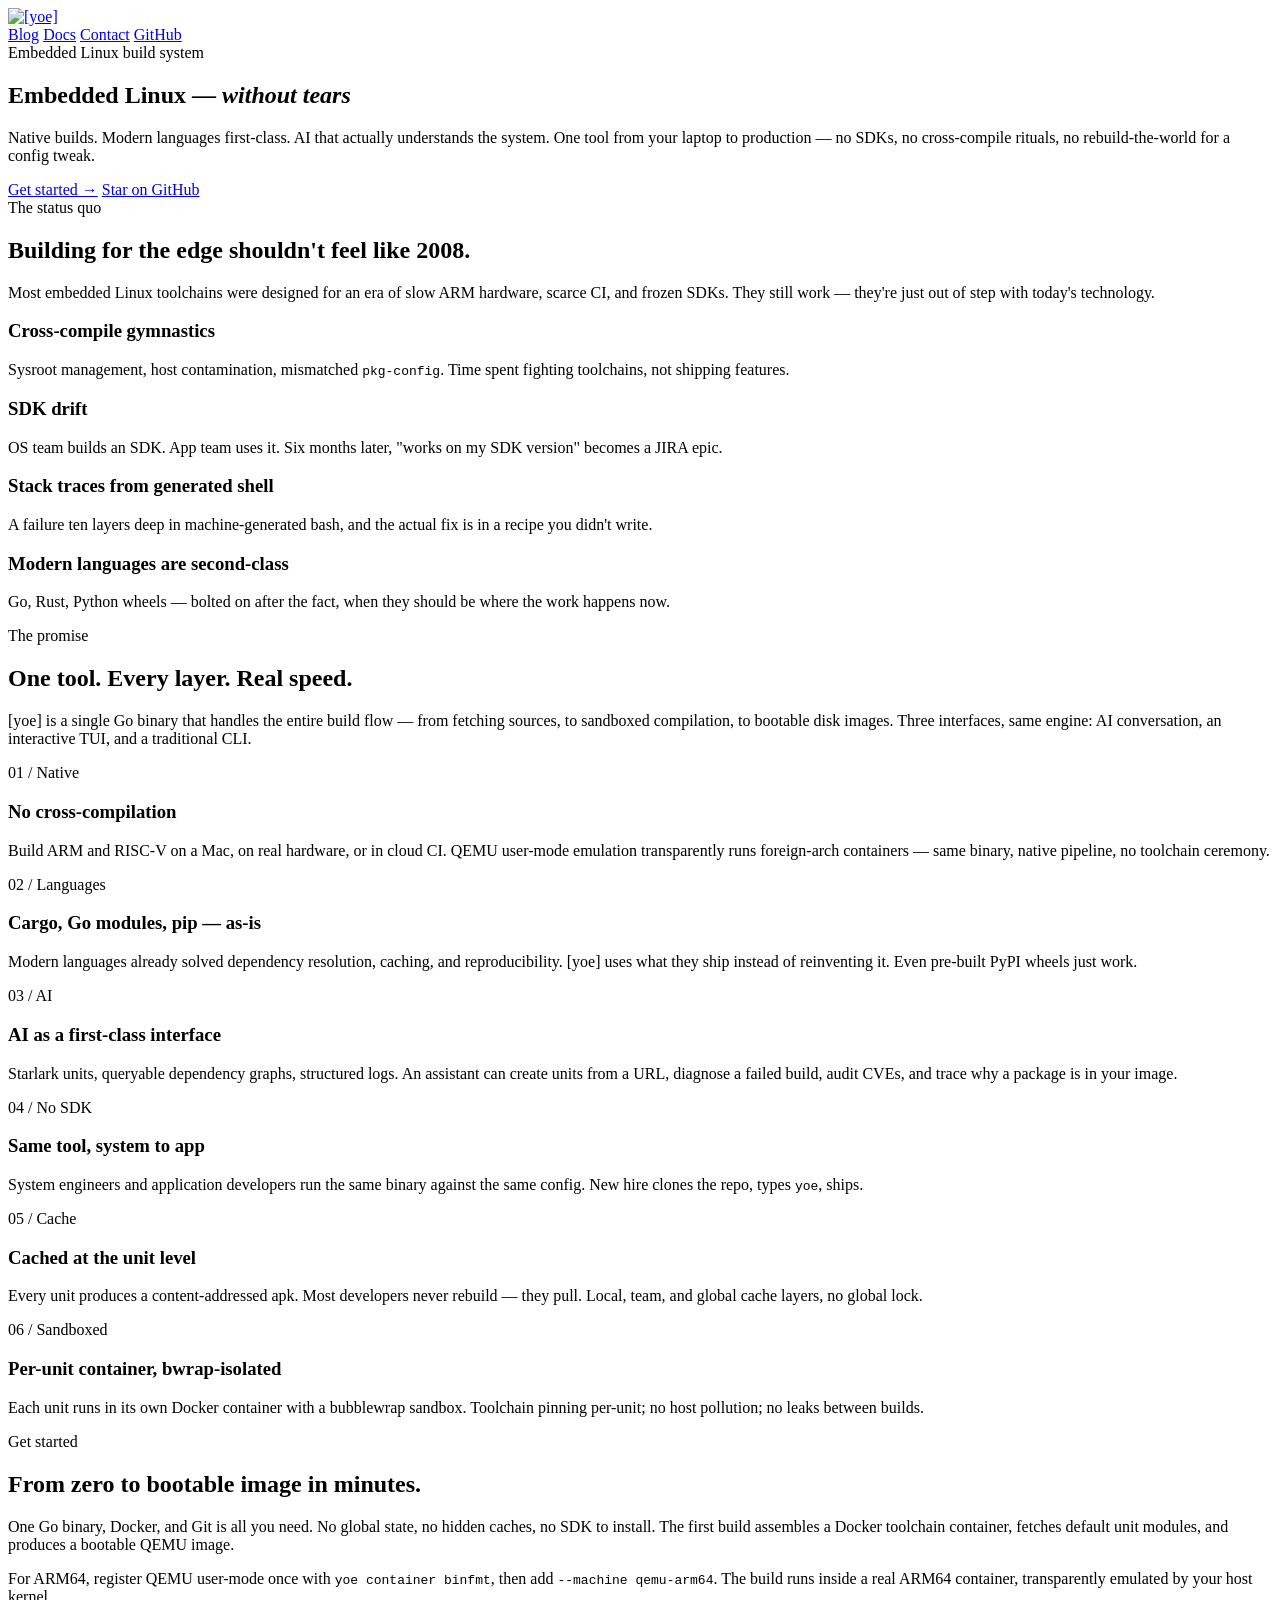
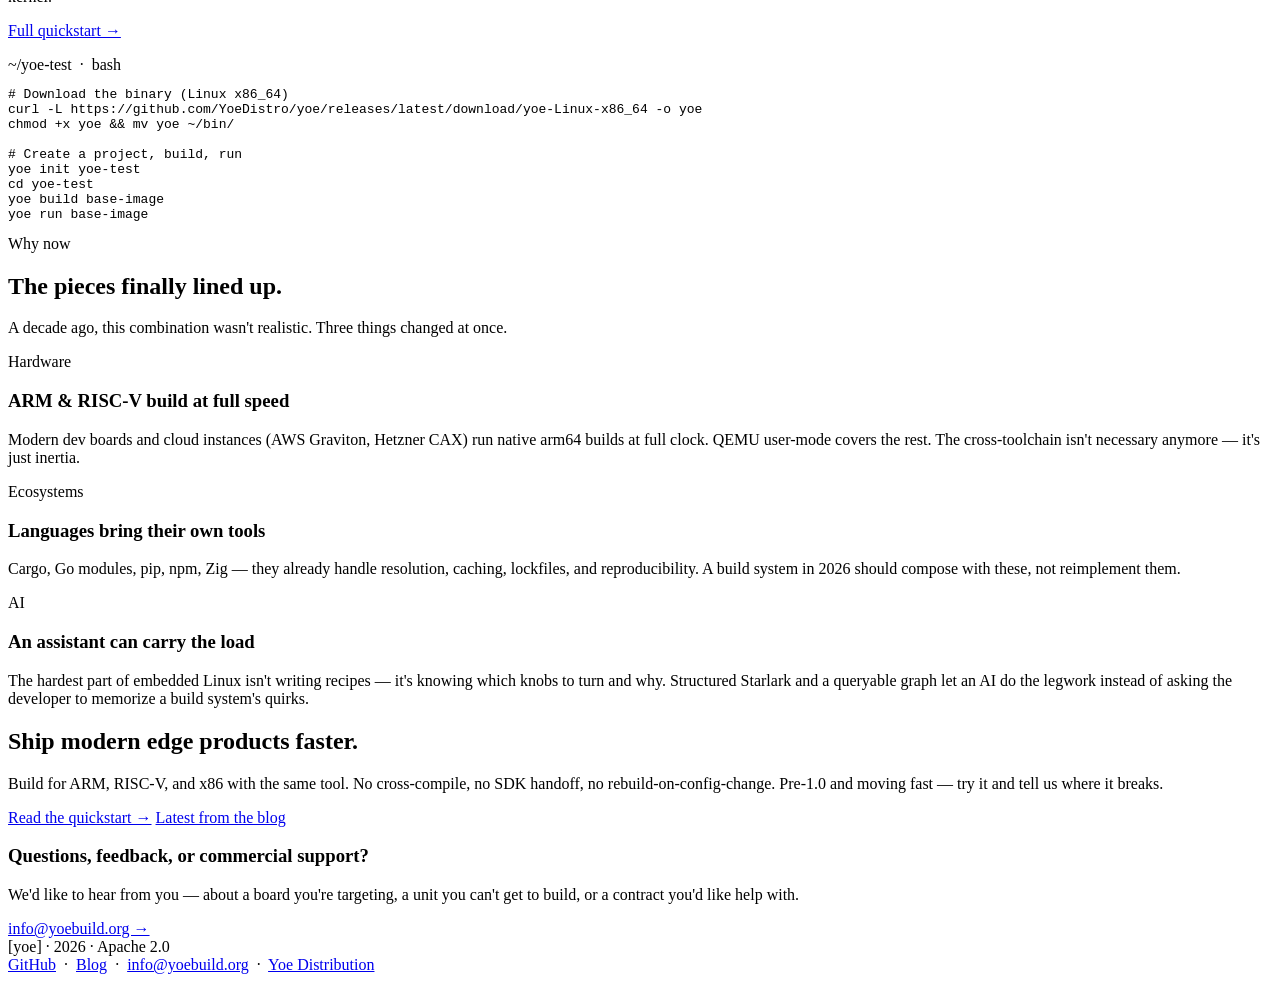
==== public/index.html @ 68486338 "initial web site" ====
<!DOCTYPE html>
<html lang="en">
<head>
  <meta charset="utf-8">
  <meta name="viewport" content="width=device-width, initial-scale=1">
  <title>[yoe]</title>
  <meta name="description" content="An embedded Linux build system for teams shipping modern edge products. Native builds, language-native package managers, AI as a first-class interface.">

  
  <meta property="og:title" content="[yoe]">
  <meta property="og:description" content="An embedded Linux build system for teams shipping modern edge products. Native builds, language-native package managers, AI as a first-class interface.">
  <meta property="og:type" content="website">
  <meta property="og:url" content="https:&#x2F;&#x2F;yoebuild.org&#x2F;">
  <meta property="og:image" content="https://yoebuild.org/images/yoe-logo-square.png?h=0f2583b6003caabb00a8">
  <meta name="twitter:card" content="summary">

  
  <link rel="preconnect" href="https://fonts.googleapis.com">
  <link rel="preconnect" href="https://fonts.gstatic.com" crossorigin>
  <link href="https://fonts.googleapis.com/css2?family=Big+Shoulders+Display:ital,wght@1,700;1,800&family=Fraunces:ital,opsz,wght@1,9..144,300;1,9..144,400&family=Inter:wght@400;500;600;700&family=JetBrains+Mono:wght@400;500;600&display=swap" rel="stylesheet">

  <link rel="stylesheet" href="https://yoebuild.org/main.css?h=3b4bd255d3cda7fe621a">
  <link rel="icon" type="image/svg+xml" href="https://yoebuild.org/images/yoe-logo-amber.svg">
  
    <link rel="alternate" type="application/atom+xml" title="[yoe] feed" href="https://yoebuild.org/atom.xml">
  
  
</head>
<body>
  <header class="site-header">
    <div class="container">
      <a href="https://yoebuild.org" class="brand">
        <img src="https://yoebuild.org/images/yoe-logo-amber.svg" alt="[yoe]">
      </a>
      <nav class="site-nav">
        <a href="https://yoebuild.org/blog">Blog</a>
        <a href="https://github.com/YoeDistro/yoe#-documentation" target="_blank" rel="noopener">Docs</a>
        <a href="mailto:info@yoebuild.org?subject=%5Byoe%5D%20question">Contact</a>
        <a href="https:&#x2F;&#x2F;github.com&#x2F;YoeDistro&#x2F;yoe" class="nav-cta" target="_blank" rel="noopener">GitHub</a>
      </nav>
    </div>
  </header>

  <main>
    

<section class="hero">
  <div class="container">
    <div class="hero__eyebrow">Embedded Linux build system</div>
    <h1>Embedded Linux — <em class="hero-emphasis">without tears</em></h1>
    <p class="hero__lede">
      Native builds. Modern languages first-class. AI that actually understands the
      system. One tool from your laptop to production — no SDKs, no
      cross-compile rituals, no rebuild-the-world for a config tweak.
    </p>
    <div class="hero__cta">
      <a href="#get-started" class="btn btn--primary">Get started →</a>
      <a href="https:&#x2F;&#x2F;github.com&#x2F;YoeDistro&#x2F;yoe" class="btn btn--ghost" target="_blank" rel="noopener">Star on GitHub</a>
    </div>
  </div>
</section>

<section class="section">
  <div class="container">
    <div class="section-head">
      <div class="section-head__eyebrow">The status quo</div>
      <h2>Building for the edge shouldn't feel like 2008.</h2>
      <p class="section-head__lede">
        Most embedded Linux toolchains were designed for an era of slow ARM hardware,
        scarce CI, and frozen SDKs. They still work — they're just out of step with
        today's technology.
      </p>
    </div>

    <div class="pain">
      <div class="pain__item">
        <h3>Cross-compile gymnastics</h3>
        <p>Sysroot management, host contamination, mismatched <code>pkg-config</code>. Time spent fighting toolchains, not shipping features.</p>
      </div>
      <div class="pain__item">
        <h3>SDK drift</h3>
        <p>OS team builds an SDK. App team uses it. Six months later, "works on my SDK version" becomes a JIRA epic.</p>
      </div>
      <div class="pain__item">
        <h3>Stack traces from generated shell</h3>
        <p>A failure ten layers deep in machine-generated bash, and the actual fix is in a recipe you didn't write.</p>
      </div>
      <div class="pain__item">
        <h3>Modern languages are second-class</h3>
        <p>Go, Rust, Python wheels — bolted on after the fact, when they should be where the work happens now.</p>
      </div>
    </div>
  </div>
</section>

<section class="section section--alt">
  <div class="container">
    <div class="section-head">
      <div class="section-head__eyebrow">The promise</div>
      <h2>One tool. Every layer. Real speed.</h2>
      <p class="section-head__lede">
        <span class="yoe-mark">[yoe]</span> is a single Go binary that handles the entire build flow —
        from fetching sources, to sandboxed compilation, to bootable disk images. Three
        interfaces, same engine: AI conversation, an interactive TUI, and a traditional CLI.
      </p>
    </div>

    <div class="cards">
      <div class="card">
        <div class="card__icon">01 / Native</div>
        <h3>No cross-compilation</h3>
        <p>Build ARM and RISC-V on a Mac, on real hardware, or in cloud CI. QEMU user-mode emulation transparently runs foreign-arch containers — same binary, native pipeline, no toolchain ceremony.</p>
      </div>
      <div class="card">
        <div class="card__icon">02 / Languages</div>
        <h3>Cargo, Go modules, pip — as-is</h3>
        <p>Modern languages already solved dependency resolution, caching, and reproducibility. <span class="yoe-mark">[yoe]</span> uses what they ship instead of reinventing it. Even pre-built PyPI wheels just work.</p>
      </div>
      <div class="card">
        <div class="card__icon">03 / AI</div>
        <h3>AI as a first-class interface</h3>
        <p>Starlark units, queryable dependency graphs, structured logs. An assistant can create units from a URL, diagnose a failed build, audit CVEs, and trace why a package is in your image.</p>
      </div>
      <div class="card">
        <div class="card__icon">04 / No SDK</div>
        <h3>Same tool, system to app</h3>
        <p>System engineers and application developers run the same binary against the same config. New hire clones the repo, types <code>yoe</code>, ships.</p>
      </div>
      <div class="card">
        <div class="card__icon">05 / Cache</div>
        <h3>Cached at the unit level</h3>
        <p>Every unit produces a content-addressed apk. Most developers never rebuild — they pull. Local, team, and global cache layers, no global lock.</p>
      </div>
      <div class="card">
        <div class="card__icon">06 / Sandboxed</div>
        <h3>Per-unit container, bwrap-isolated</h3>
        <p>Each unit runs in its own Docker container with a bubblewrap sandbox. Toolchain pinning per-unit; no host pollution; no leaks between builds.</p>
      </div>
    </div>
  </div>
</section>

<section class="section" id="get-started">
  <div class="container">
    <div class="demo">
      <div class="demo__copy">
        <div class="section-head__eyebrow">Get started</div>
        <h2>From zero to bootable image in minutes.</h2>
        <p>
          One Go binary, Docker, and Git is all you need. No global state, no hidden
          caches, no SDK to install. The first build assembles a Docker
          toolchain container, fetches default unit modules, and produces a
          bootable QEMU image.
        </p>
        <p>
          For ARM64, register QEMU user-mode once with
          <code>yoe container binfmt</code>, then add
          <code>--machine qemu-arm64</code>. The build runs inside a real ARM64
          container, transparently emulated by your host kernel.
        </p>
        <p>
          <a href="https://github.com/YoeDistro/yoe#-getting-started" class="btn btn--ghost" target="_blank" rel="noopener">Full quickstart →</a>
        </p>
      </div>
      <div class="demo__code">
        <div class="demo__code-header">~/yoe-test &nbsp;·&nbsp; bash</div>
<pre><code class="language-sh"># Download the binary (Linux x86_64)
curl -L https://github.com/YoeDistro/yoe/releases/latest/download/yoe-Linux-x86_64 -o yoe
chmod +x yoe &amp;&amp; mv yoe ~/bin/

# Create a project, build, run
yoe init yoe-test
cd yoe-test
yoe build base-image
yoe run base-image
</code></pre>
      </div>
    </div>
  </div>
</section>

<section class="section section--alt">
  <div class="container">
    <div class="section-head">
      <div class="section-head__eyebrow">Why now</div>
      <h2>The pieces finally lined up.</h2>
      <p class="section-head__lede">
        A decade ago, this combination wasn't realistic. Three things changed at once.
      </p>
    </div>

    <div class="cards">
      <div class="card">
        <div class="card__icon">Hardware</div>
        <h3>ARM &amp; RISC-V build at full speed</h3>
        <p>Modern dev boards and cloud instances (AWS Graviton, Hetzner CAX) run native arm64 builds at full clock. QEMU user-mode covers the rest. The cross-toolchain isn't necessary anymore — it's just inertia.</p>
      </div>
      <div class="card">
        <div class="card__icon">Ecosystems</div>
        <h3>Languages bring their own tools</h3>
        <p>Cargo, Go modules, pip, npm, Zig — they already handle resolution, caching, lockfiles, and reproducibility. A build system in 2026 should compose with these, not reimplement them.</p>
      </div>
      <div class="card">
        <div class="card__icon">AI</div>
        <h3>An assistant can carry the load</h3>
        <p>The hardest part of embedded Linux isn't writing recipes — it's knowing which knobs to turn and why. Structured Starlark and a queryable graph let an AI do the legwork instead of asking the developer to memorize a build system's quirks.</p>
      </div>
    </div>
  </div>
</section>

<section class="cta-strip">
  <div class="container">
    <h2>Ship modern edge products <span class="speed">faster</span>.</h2>
    <p>
      Build for ARM, RISC-V, and x86 with the same tool. No cross-compile, no SDK
      handoff, no rebuild-on-config-change. Pre-1.0 and moving fast — try it and
      tell us where it breaks.
    </p>
    <div class="hero__cta" style="justify-content: center;">
      <a href="https://github.com/YoeDistro/yoe#-getting-started" class="btn btn--primary" target="_blank" rel="noopener">Read the quickstart →</a>
      <a href="https://yoebuild.org/blog" class="btn btn--ghost">Latest from the blog</a>
    </div>
  </div>
</section>

<section class="contact-strip">
  <div class="container">
    <h3>Questions, feedback, or commercial support?</h3>
    <p>We'd like to hear from you — about a board you're targeting, a unit you can't get to build, or a contract you'd like help with.</p>
    <a href="mailto:info@yoebuild.org?subject=%5Byoe%5D%20question" class="btn btn--primary">info@yoebuild.org →</a>
  </div>
</section>


  </main>

  <footer class="site-footer">
    <div class="container">
      <div>
        <span class="yoe-mark">[yoe]</span> &middot; 2026 &middot;
        Apache 2.0
      </div>
      <div>
        <a href="https:&#x2F;&#x2F;github.com&#x2F;YoeDistro&#x2F;yoe" target="_blank" rel="noopener">GitHub</a>
        &nbsp;&middot;&nbsp;
        <a href="https://yoebuild.org/blog">Blog</a>
        &nbsp;&middot;&nbsp;
        <a href="mailto:info@yoebuild.org?subject=%5Byoe%5D%20question">info@yoebuild.org</a>
        &nbsp;&middot;&nbsp;
        <a href="https:&#x2F;&#x2F;yoedistro.org&#x2F;" target="_blank" rel="noopener">Yoe Distribution</a>
      </div>
    </div>
  </footer>
</body>
</html>
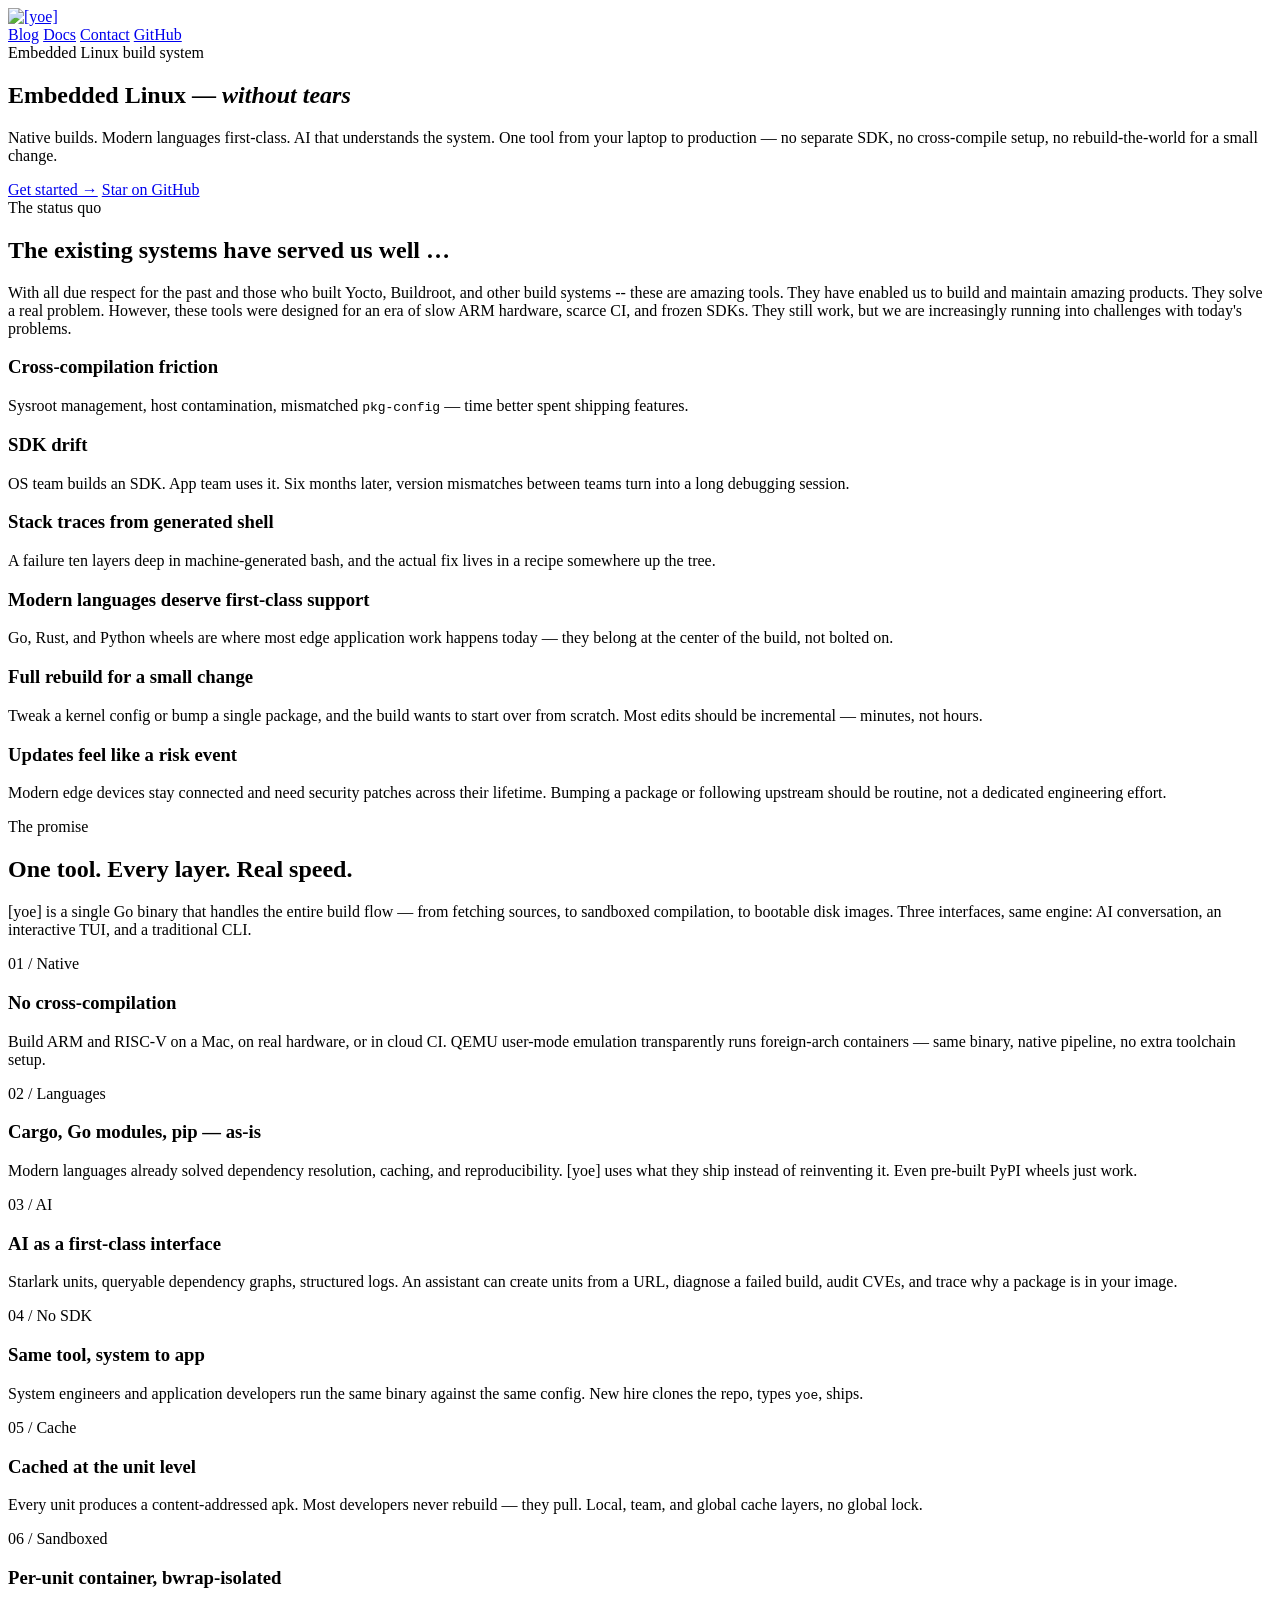
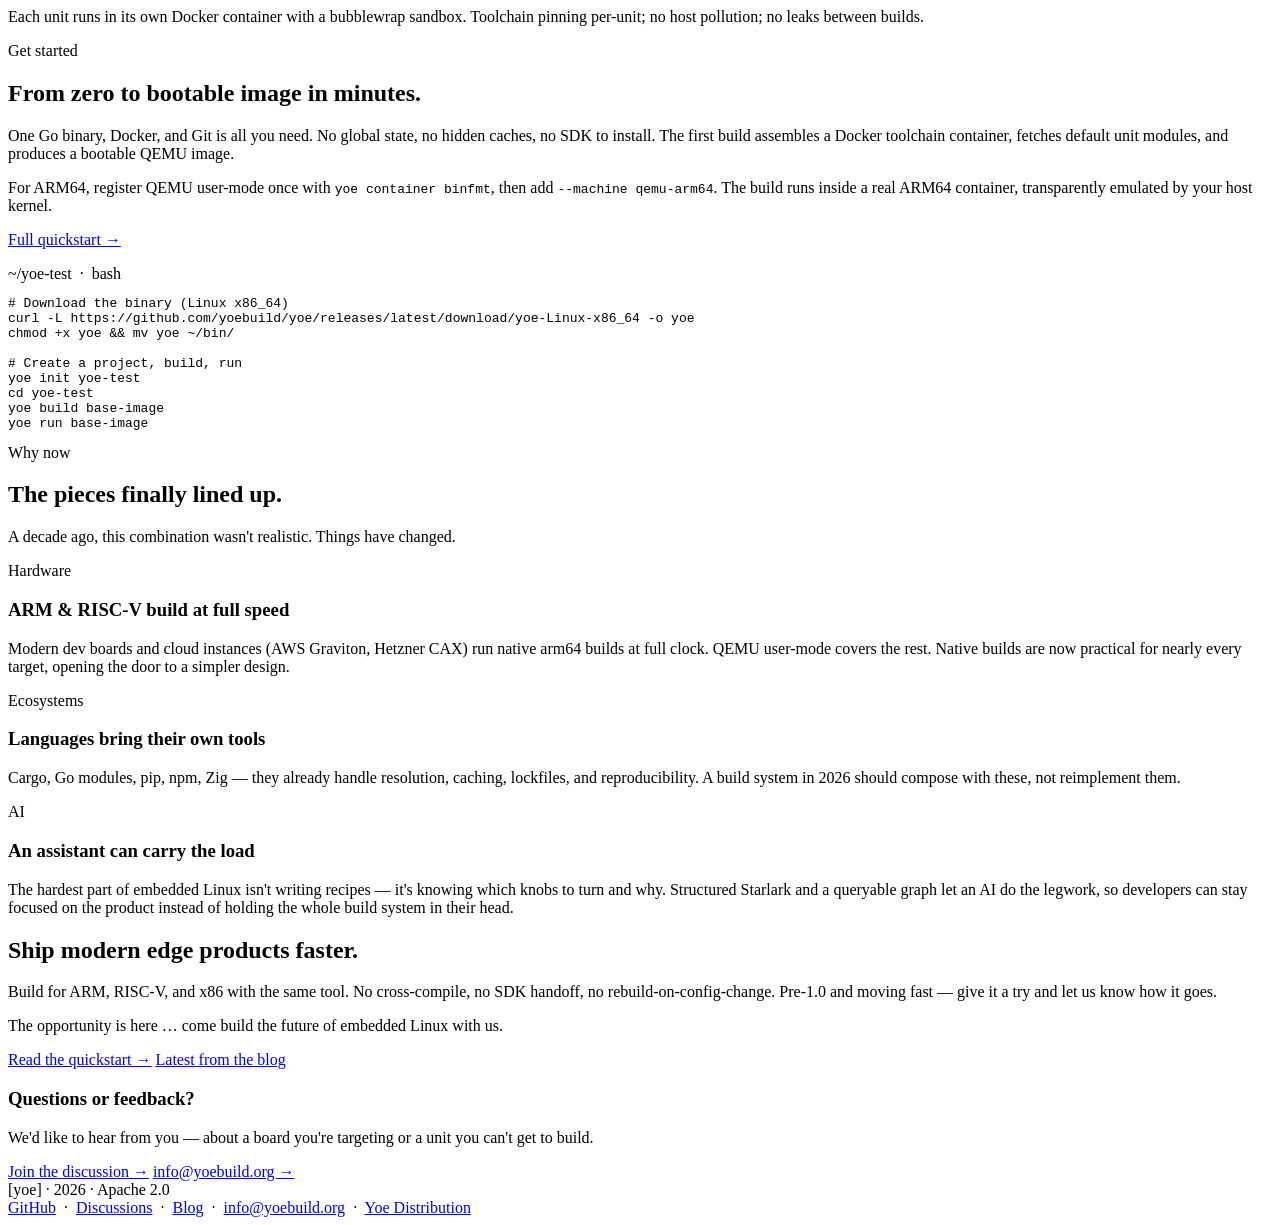
==== commit c050c2cf: "update" ====
--- a/public/index.html
+++ b/public/index.html
@@ -34,9 +34,9 @@
       </a>
       <nav class="site-nav">
         <a href="https://yoebuild.org/blog">Blog</a>
-        <a href="https://github.com/YoeDistro/yoe#-documentation" target="_blank" rel="noopener">Docs</a>
+        <a href="https://docs.yoebuild.org/" target="_blank" rel="noopener">Docs</a>
         <a href="mailto:info@yoebuild.org?subject=%5Byoe%5D%20question">Contact</a>
-        <a href="https:&#x2F;&#x2F;github.com&#x2F;YoeDistro&#x2F;yoe" class="nav-cta" target="_blank" rel="noopener">GitHub</a>
+        <a href="https:&#x2F;&#x2F;github.com&#x2F;yoebuild&#x2F;yoe" class="nav-cta" target="_blank" rel="noopener">GitHub</a>
       </nav>
     </div>
   </header>
@@ -49,13 +49,13 @@
     <div class="hero__eyebrow">Embedded Linux build system</div>
     <h1>Embedded Linux — <em class="hero-emphasis">without tears</em></h1>
     <p class="hero__lede">
-      Native builds. Modern languages first-class. AI that actually understands the
-      system. One tool from your laptop to production — no SDKs, no
-      cross-compile rituals, no rebuild-the-world for a config tweak.
+      Native builds. Modern languages first-class. AI that understands the
+      system. One tool from your laptop to production — no separate SDK, no
+      cross-compile setup, no rebuild-the-world for a small change.
     </p>
     <div class="hero__cta">
       <a href="#get-started" class="btn btn--primary">Get started →</a>
-      <a href="https:&#x2F;&#x2F;github.com&#x2F;YoeDistro&#x2F;yoe" class="btn btn--ghost" target="_blank" rel="noopener">Star on GitHub</a>
+      <a href="https:&#x2F;&#x2F;github.com&#x2F;yoebuild&#x2F;yoe" class="btn btn--ghost" target="_blank" rel="noopener">Star on GitHub</a>
     </div>
   </div>
 </section>
@@ -64,30 +64,41 @@
   <div class="container">
     <div class="section-head">
       <div class="section-head__eyebrow">The status quo</div>
-      <h2>Building for the edge shouldn't feel like 2008.</h2>
+      <h2>The existing systems have served us well …</h2>
       <p class="section-head__lede">
-        Most embedded Linux toolchains were designed for an era of slow ARM hardware,
-        scarce CI, and frozen SDKs. They still work — they're just out of step with
-        today's technology.
+        With all due respect for the past and those who built Yocto, Buildroot, and other
+        build systems -- these are amazing tools. They have enabled
+        us to build and maintain amazing products. They solve a real problem. However,
+        these tools were designed for an era of slow ARM hardware,
+        scarce CI, and frozen SDKs. They still work, but we are increasingly running
+        into challenges with today's problems.
       </p>
     </div>
 
     <div class="pain">
       <div class="pain__item">
-        <h3>Cross-compile gymnastics</h3>
-        <p>Sysroot management, host contamination, mismatched <code>pkg-config</code>. Time spent fighting toolchains, not shipping features.</p>
+        <h3>Cross-compilation friction</h3>
+        <p>Sysroot management, host contamination, mismatched <code>pkg-config</code> — time better spent shipping features.</p>
       </div>
       <div class="pain__item">
         <h3>SDK drift</h3>
-        <p>OS team builds an SDK. App team uses it. Six months later, "works on my SDK version" becomes a JIRA epic.</p>
+        <p>OS team builds an SDK. App team uses it. Six months later, version mismatches between teams turn into a long debugging session.</p>
       </div>
       <div class="pain__item">
         <h3>Stack traces from generated shell</h3>
-        <p>A failure ten layers deep in machine-generated bash, and the actual fix is in a recipe you didn't write.</p>
-      </div>
-      <div class="pain__item">
-        <h3>Modern languages are second-class</h3>
-        <p>Go, Rust, Python wheels — bolted on after the fact, when they should be where the work happens now.</p>
+        <p>A failure ten layers deep in machine-generated bash, and the actual fix lives in a recipe somewhere up the tree.</p>
+      </div>
+      <div class="pain__item">
+        <h3>Modern languages deserve first-class support</h3>
+        <p>Go, Rust, and Python wheels are where most edge application work happens today — they belong at the center of the build, not bolted on.</p>
+      </div>
+      <div class="pain__item">
+        <h3>Full rebuild for a small change</h3>
+        <p>Tweak a kernel config or bump a single package, and the build wants to start over from scratch. Most edits should be incremental — minutes, not hours.</p>
+      </div>
+      <div class="pain__item">
+        <h3>Updates feel like a risk event</h3>
+        <p>Modern edge devices stay connected and need security patches across their lifetime. Bumping a package or following upstream should be routine, not a dedicated engineering effort.</p>
       </div>
     </div>
   </div>
@@ -109,7 +120,7 @@
       <div class="card">
         <div class="card__icon">01 / Native</div>
         <h3>No cross-compilation</h3>
-        <p>Build ARM and RISC-V on a Mac, on real hardware, or in cloud CI. QEMU user-mode emulation transparently runs foreign-arch containers — same binary, native pipeline, no toolchain ceremony.</p>
+        <p>Build ARM and RISC-V on a Mac, on real hardware, or in cloud CI. QEMU user-mode emulation transparently runs foreign-arch containers — same binary, native pipeline, no extra toolchain setup.</p>
       </div>
       <div class="card">
         <div class="card__icon">02 / Languages</div>
@@ -159,13 +170,13 @@
           container, transparently emulated by your host kernel.
         </p>
         <p>
-          <a href="https://github.com/YoeDistro/yoe#-getting-started" class="btn btn--ghost" target="_blank" rel="noopener">Full quickstart →</a>
+          <a href="https://github.com/yoebuild/yoe#-getting-started" class="btn btn--ghost" target="_blank" rel="noopener">Full quickstart →</a>
         </p>
       </div>
       <div class="demo__code">
         <div class="demo__code-header">~/yoe-test &nbsp;·&nbsp; bash</div>
 <pre><code class="language-sh"># Download the binary (Linux x86_64)
-curl -L https://github.com/YoeDistro/yoe/releases/latest/download/yoe-Linux-x86_64 -o yoe
+curl -L https://github.com/yoebuild/yoe/releases/latest/download/yoe-Linux-x86_64 -o yoe
 chmod +x yoe &amp;&amp; mv yoe ~/bin/
 
 # Create a project, build, run
@@ -185,7 +196,7 @@
       <div class="section-head__eyebrow">Why now</div>
       <h2>The pieces finally lined up.</h2>
       <p class="section-head__lede">
-        A decade ago, this combination wasn't realistic. Three things changed at once.
+        A decade ago, this combination wasn't realistic. Things have changed.
       </p>
     </div>
 
@@ -193,7 +204,7 @@
       <div class="card">
         <div class="card__icon">Hardware</div>
         <h3>ARM &amp; RISC-V build at full speed</h3>
-        <p>Modern dev boards and cloud instances (AWS Graviton, Hetzner CAX) run native arm64 builds at full clock. QEMU user-mode covers the rest. The cross-toolchain isn't necessary anymore — it's just inertia.</p>
+        <p>Modern dev boards and cloud instances (AWS Graviton, Hetzner CAX) run native arm64 builds at full clock. QEMU user-mode covers the rest. Native builds are now practical for nearly every target, opening the door to a simpler design.</p>
       </div>
       <div class="card">
         <div class="card__icon">Ecosystems</div>
@@ -203,7 +214,7 @@
       <div class="card">
         <div class="card__icon">AI</div>
         <h3>An assistant can carry the load</h3>
-        <p>The hardest part of embedded Linux isn't writing recipes — it's knowing which knobs to turn and why. Structured Starlark and a queryable graph let an AI do the legwork instead of asking the developer to memorize a build system's quirks.</p>
+        <p>The hardest part of embedded Linux isn't writing recipes — it's knowing which knobs to turn and why. Structured Starlark and a queryable graph let an AI do the legwork, so developers can stay focused on the product instead of holding the whole build system in their head.</p>
       </div>
     </div>
   </div>
@@ -214,11 +225,14 @@
     <h2>Ship modern edge products <span class="speed">faster</span>.</h2>
     <p>
       Build for ARM, RISC-V, and x86 with the same tool. No cross-compile, no SDK
-      handoff, no rebuild-on-config-change. Pre-1.0 and moving fast — try it and
-      tell us where it breaks.
+      handoff, no rebuild-on-config-change. Pre-1.0 and moving fast — give it a
+      try and let us know how it goes.
+    </p>
+    <p>
+      The opportunity is here … come build the future of embedded Linux with us.
     </p>
     <div class="hero__cta" style="justify-content: center;">
-      <a href="https://github.com/YoeDistro/yoe#-getting-started" class="btn btn--primary" target="_blank" rel="noopener">Read the quickstart →</a>
+      <a href="https://github.com/yoebuild/yoe#-getting-started" class="btn btn--primary" target="_blank" rel="noopener">Read the quickstart →</a>
       <a href="https://yoebuild.org/blog" class="btn btn--ghost">Latest from the blog</a>
     </div>
   </div>
@@ -226,9 +240,12 @@
 
 <section class="contact-strip">
   <div class="container">
-    <h3>Questions, feedback, or commercial support?</h3>
-    <p>We'd like to hear from you — about a board you're targeting, a unit you can't get to build, or a contract you'd like help with.</p>
-    <a href="mailto:info@yoebuild.org?subject=%5Byoe%5D%20question" class="btn btn--primary">info@yoebuild.org →</a>
+    <h3>Questions or feedback?</h3>
+    <p>We'd like to hear from you — about a board you're targeting or a unit you can't get to build.</p>
+    <div class="hero__cta" style="justify-content: center;">
+      <a href="https:&#x2F;&#x2F;github.com&#x2F;orgs&#x2F;yoebuild&#x2F;discussions" class="btn btn--primary" target="_blank" rel="noopener">Join the discussion →</a>
+      <a href="mailto:info@yoebuild.org?subject=%5Byoe%5D%20question" class="btn btn--ghost">info@yoebuild.org →</a>
+    </div>
   </div>
 </section>
 
@@ -242,7 +259,9 @@
         Apache 2.0
       </div>
       <div>
-        <a href="https:&#x2F;&#x2F;github.com&#x2F;YoeDistro&#x2F;yoe" target="_blank" rel="noopener">GitHub</a>
+        <a href="https:&#x2F;&#x2F;github.com&#x2F;yoebuild&#x2F;yoe" target="_blank" rel="noopener">GitHub</a>
+        &nbsp;&middot;&nbsp;
+        <a href="https:&#x2F;&#x2F;github.com&#x2F;orgs&#x2F;yoebuild&#x2F;discussions" target="_blank" rel="noopener">Discussions</a>
         &nbsp;&middot;&nbsp;
         <a href="https://yoebuild.org/blog">Blog</a>
         &nbsp;&middot;&nbsp;
